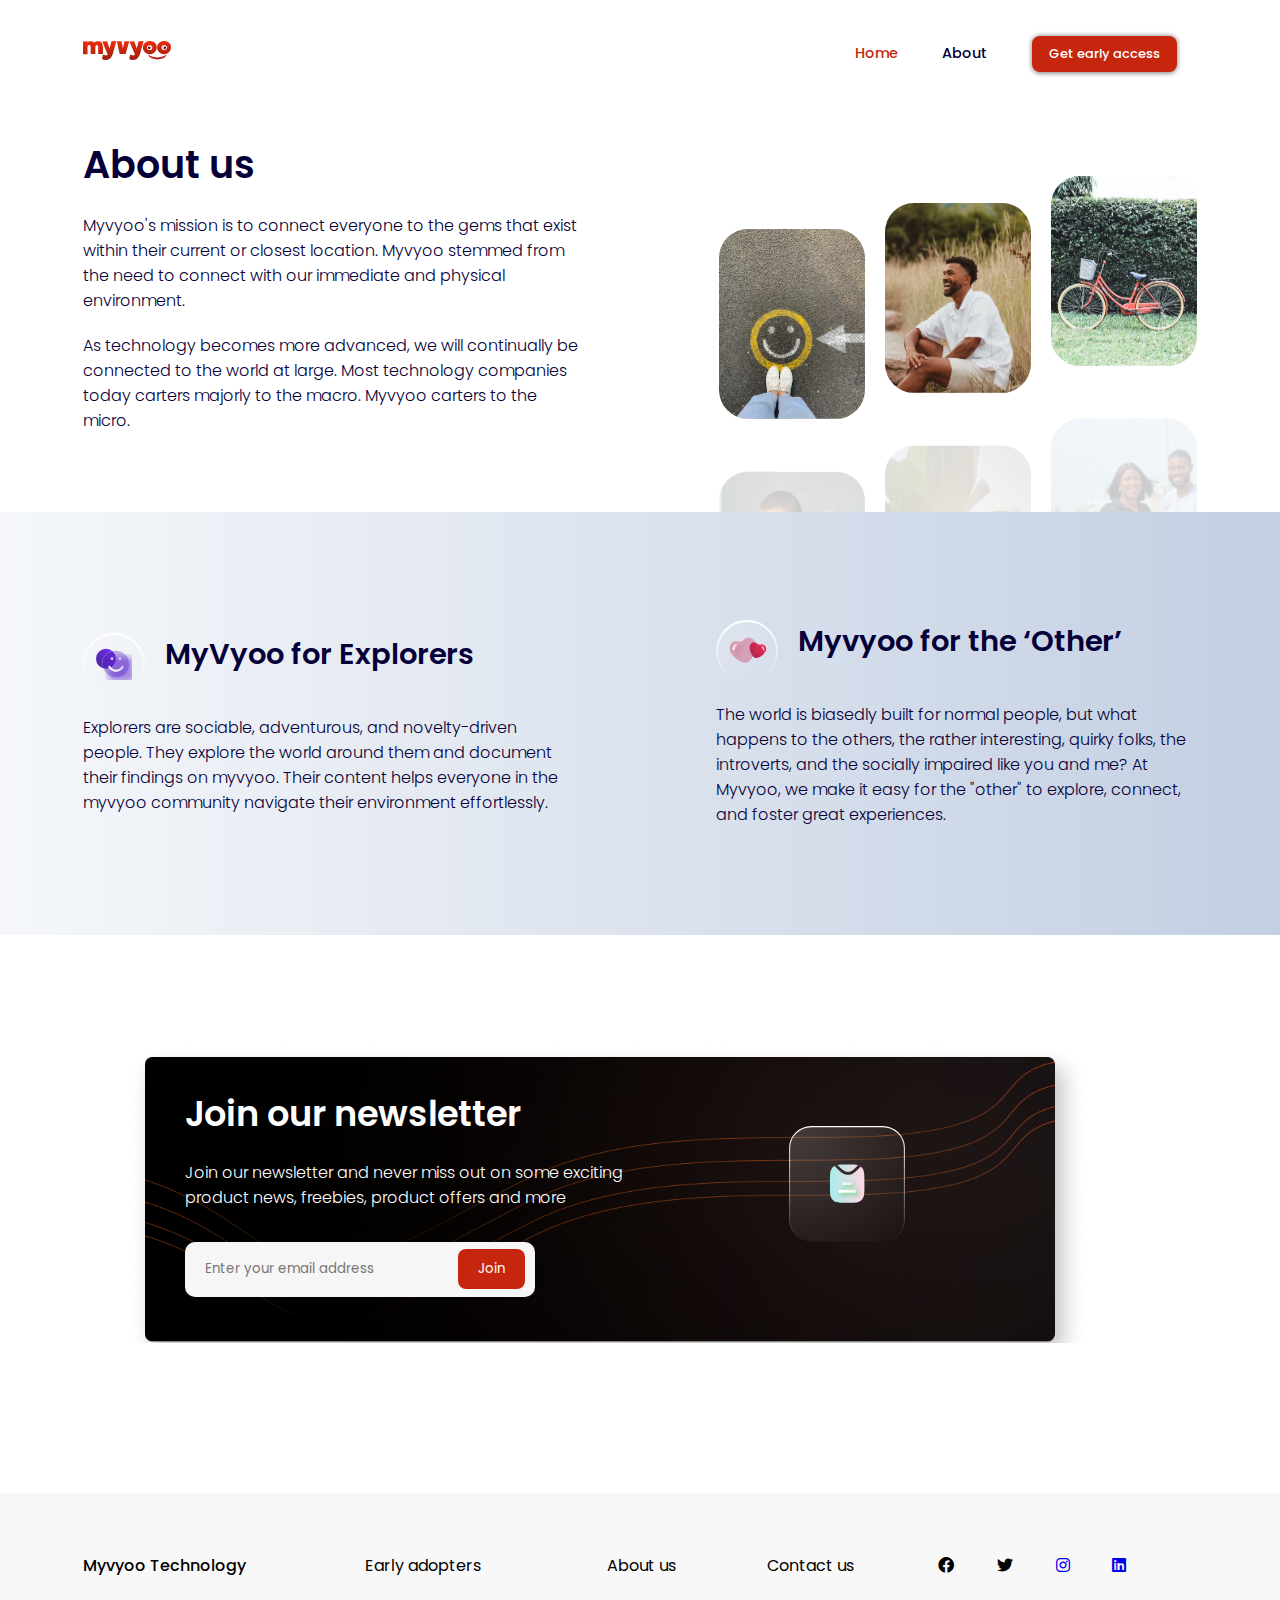
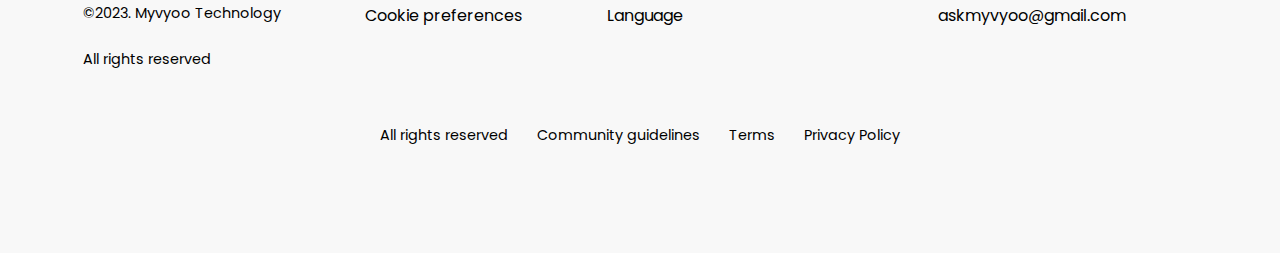
==== Desktop/PROJECTS/front-end/myvoo/about.html @ 73b0bed8 "myvyoo app first commit" ====
<!DOCTYPE html>
<html lang="en">

<head>
    <meta charset="UTF-8">
    <meta name="viewport" content="width=device-width, initial-scale=1.0">
    <link rel="preconnect" href="https://fonts.googleapis.com">
    <link rel="preconnect" href="https://fonts.gstatic.com" crossorigin>
    <link href="https://fonts.googleapis.com/css2?family=Poppins:wght@300;500&display=swap" rel="stylesheet">
    <link rel="stylesheet" href="styles.css">
    <link rel="stylesheet" href="about.css">
    <link rel="stylesheet" href="access.css">
    <link rel="stylesheet" href="./fontawesome-free-6.4.0-web/css/all.css">
    <title>Document</title>
</head>

<body>
    <section class="header head">
        <nav>
            <a href="index.html"><img src="image/Myvyoo.svg"></a>
            <div class="nav-links">
                <ul class="link">
                    <li class="home"><a href="#">Home</a></li>
                    <li class="about"><a href="about.html">About</a></li>
                    <li><a href="access.html"><button onclick="myEmail()" id="menu-icons">Get early access</button></a>
                    </li>
                </ul>
            </div>
            <div class="toggle-btn"><i class="fa fa-bars"></i></div>
        </nav>
        <div class="dropdown-menu">
            <li class="home"><a href="index.html">Home</a></li>
            <li class="about"><a href="about.html">About</a></li>
            <li><a href="access.html"><button onclick="myEmail()" id="menu-icons">Get early access</button></a></li>
        </div>
    </section>
    <section class="about2 drop">
        <div class="about-content">
            <div class="left-content">
                <h1 class="about-header">About us</h1>
                <p class="about-description1">Myvyoo's mission is to connect everyone to the gems that exist within
                    their
                    current or closest location. Myvyoo stemmed from the need to connect with our immediate and physical
                    environment.</p>
                <p class="about-description2">As technology becomes more advanced, we will continually be connected to
                    the world at large. Most technology companies today carters majorly to the macro. Myvyoo carters to
                    the micro.</p>
            </div>
            <img src="image/about.svg" alt="" class="about-img">
        </div>
    </section>
    <section class="about-details">
        <div class="details">
            <div class="details1">
                <div class="details1-inline">
                    <img src="image/simle-icon.svg" alt="" class="smile">
                    <h1 class="smile">MyVyoo for Explorers</h1>
                </div>
                <p>Explorers are sociable, adventurous, and novelty-driven people. They explore the world around them
                    and document their findings on myvyoo. Their content helps everyone in the myvyoo community navigate
                    their environment effortlessly.</p>
            </div>
            <div class="details2">
                <div class="details2-inline">
                    <img src="image/love-icon.svg" alt="">
                    <h1>Myvyoo for the ‘Other’</h1>
                </div>
                <p>The world is biasedly built for normal people, but what happens to the others, the rather
                    interesting, quirky folks, the introverts, and the socially impaired like you and me? At Myvyoo, we
                    make it easy for the "other" to explore, connect, and foster great experiences.</p>
            </div>
        </div>
    </section>
    <section class="sect5">
        <div class="sect5-div">
            <div class="sect5-left">
                <h1>Join our newsletter</h1>
                <p>Join our newsletter and never miss out on some exciting<br>
                    product news, freebies, product offers and more</p>
                <form class="sect5-label">
                    <input type="email" placeholder="Enter your email address" Required>
                    <button type="submit">Join</button>
                </form>
            </div>
            <div class="sect5-right">
                <img src="image/mail.svg" alt="">
            </div>
        </div>
    </section>
    <footer class="footer">
        <div class="upper-footer">
            <div class="upper1">
                <h4>Myvyoo Technology</h4>
                <p>©2023. Myvyoo Technology</p>
                <p>All rights reserved</p>
            </div>
            <div class="upper2">
                <h4>Early adopters </h4>
                <h4>Cookie preferences</h4>
            </div>
            <div class="upper3">
                <h4>About us</h4>
                <h4>Language</h4>
            </div>
            <div class="upper4">
                <h4>Contact us</h4>
            </div>
            <div class="upper5">
                <h4 class="connect"><span><i class="fab fa-facebook"></i></span><span><i
                    class="fab fa-twitter"></i></span><span><a
                    href="https://www.instagram.com/askmyvyoo/"><i
                    class="fab fa-instagram"></i></a></span><span><a
                        href="https://www.linkedin.com/company/myvyoo/"><i class="fab fa-linkedin"></i></a></span></h4>
                <p>askmyvyoo@gmail.com</p>
            </div>
        </div>
        <div class="lower-footer">
            <p>All rights reserved <span>Community guidelines</span> <span>Terms</span> <span>Privacy Policy</span></p>
        </div>
    </footer>
    <script src="main.js"></script>
</body>

</html>
---- Desktop/PROJECTS/front-end/myvoo/styles.css ----
* {
  box-sizing: border-box;
  padding: 0;
  margin: 0;
  list-style: none;
  text-decoration: none;
  font-family: "Poppins", sans-serif;
}

.header {
  display: block;
  justify-content: space-between;
  height: 82vh;
  width: 100%;
  position: relative;
}

nav {
  display: flex;
  justify-content: space-between;
  align-items: center;
  padding: 2.2% 6.5%;
}

nav a img {
  width: 88px;
}

.nav-links {
  flex: 1;
  text-align: right;
}

.nav-links ul li {
  display: inline-block;
  padding: 8px 20px;
  font-size: 0.9em;
  font-weight: 500;
}

.about>a {
  color: #050038;
}

.home>a {
  color: #c5260d;
}

.nav-links>ul>li>a>button,
.dropdown-menu>li>a>button {
  padding: 8px 17px;
  border-radius: 8px;
  background-color: #c5260d;
  color: white;
  border: none;
  box-shadow: 0px 0.5px 5px rgb(119, 116, 116);
  font-size: 0.9em;
  font-weight: 500;
  cursor: pointer;
}

.right-nav>button,
.dropdown-menu>li>a>button:hover {
  background-color: #a31c07;
}

/*Dropdown mneu*/
.dropdown-menu {
  position: absolute;
  top: 70px;
  text-align: left;
  z-index: 2;
  left: 6.5%;
  width: 400px;
  height: 0;
  transition: height 0.2s cubic-bezier(0.175, 0.885, 0.32, 1.275);
  overflow: hidden;
  display: none;
  margin-top: 10px;
}

.dropdown-menu li {
  padding-bottom: 20px;
}

.dropdown-menu.open {
  height: 200px;
}

nav .toggle-btn {
  display: none;
  cursor: pointer;
}


/*sect1 section*/
.sect1 {
  display: flex;
  justify-content: space-between;
  align-items: flex-end;
  padding: 2.2% 6.5%;
}

.sect1-left {
  display: block;
}

.title {
  font-size: 45px;
  font-family: "Poppins", sans-serif;
  font-weight: 700;
  color: #050038;
  left: 0;
}

.auto-type {
  color: #c5260d;
}

.description {
  font-family: "Poppins", sans-serif;
  font-size: 15px;
  color: #050038;
  margin-top: 20px;
  margin-bottom: 20px;
}

.submit {
  display: flex;
  justify-content: space-between;
  align-items: center;
}

.submit form input {
  width: 320px;
  height: 35px;
  padding-left: 15px;
  padding-right: 8px;
  border-radius: 10px;
  margin-right: 20px;
  border: none;
  background-color: rgb(248, 247, 247);
}

.submit form a button,
.sect3-subleft>button {
  color: #fff;
  background-color: #c5260d;
  border-radius: 10px;
  border: none;
  font-size: 0.8em;
  font-weight: 500;
  padding: 8px 15px;
  cursor: pointer;
  text-align: center;
}

.submit>button:hover {
  background-color: #a31c07;
}

.sect1-right>img {
  height: 320px;
}

/*section twoo*/
.sect2,
.sect4 {
  background-image: linear-gradient(to right, #f5f7fa, #c3cfe2);
  display: flex;
  justify-content: space-between;
  height: 82vh;
  align-items: center;
  padding: 2.2% 6.5%;
}

.sect2-rigth,
.sect4-rigth {
  align-items: center;
  margin-right: 15em;
  color: #050038;
}

.sect2-rigth>h1,
.sect3-left>h1,
.sect4-rigth>h1,
.sect5-left>h1 {
  font-size: 2.2em;
  font-weight: 600;
}

.sect2-rigth>p,
.sect3-left>p,
.sect4-rigth>p,
.sect5-left>p {
  margin-top: 20px;
  margin-bottom: 2em;
  font-size: 1em;
  font-weight: 300;
}

.sect2-rigth>h4,
.sect4-rigth>h4 {
  background-color: #fff;
  border-radius: 30px;
  text-align: center;
  padding: 20px 0;
  font-weight: 400;
}

.fa-search {
  padding-right: 10px;
}

/*section3*/
.sect3 {
  display: flex;
  justify-content: space-between;
  margin-left: 6%;
  margin-right: 6%;
  margin-top: 8em;
  margin-bottom: 5em;
}

.sect3-left {
  color: #050038;
}

.sect3-left>h1 {
  margin-top: 2em;
}

.sect3-subleft {
  display: flex;
  justify-content: space-between;
  align-items: center;
}

.sect3-right>img {
  width: 500px;
}

.sect3-subleft>button:hover {
  background-color: #a31c07;
}

.sect4-rigth {
  margin-right: 8%;
}

.switch {
  position: relative;
  display: inline-block;
  width: 54px;
  height: 24px;
}

.switch input {
  opacity: 0;
  width: 0;
  height: 0;
}

.slider {
  position: absolute;
  cursor: pointer;
  top: 0;
  left: 0;
  bottom: 0;
  right: 0;
  background-color: #fff;
  border-radius: 34px;
  -webkit-transition: 0.4s;
  transition: 0.4s;
}

.slider:before {
  position: absolute;
  height: 18px;
  content: "";
  width: 18px;
  left: 4px;
  bottom: 2px;
  background-color: #ccc;
  -webkit-transition: 0.4s;
  transition: 0.4s;
  border-radius: 50%;
}

input:focus+.slider {
  box-shadow: 0 0 1px #e11616;
}

input:checked+.slider:before {
  -webkit-transform: translateX(26px);
  -ms-transform: translateX(26px);
  transform: translateX(26px);
  background-color: #fc6767;
}

#change2 {
  font-weight: 500;
  font-style: 0.5em;
  margin-left: 10px;
}

.sect5 {
  height: 50vh;
}

.sect5-div {
  background-image: url(image/cta.png);
  display: flex;
  justify-content: space-evenly;
  align-items: center;
  height: 300px;
  background-repeat: no-repeat;
  background-size: cover;
  width: 75%;
  margin-left: 10%;
  color: #fff;
  margin-top: 90px;
}

.sect5-left {
  margin-left: -60px;
}

.sect5-label {
  display: inline-block;
  position: relative;
  height: 50px;
  width: 80%;
}
.sect5-label>input {
  position: absolute;
  width: 100%;
  height: 55px;
  border: none;
  border-radius: 10px;
  padding-left: 20px;
}

.sect5-label>button {
  position: absolute;
  top: 7px;
  padding: 10px 20px;
  right: 10px;
  border: none;
  border-radius: 8px;
  background-color: #c5260d;
  color: #fff;
  cursor: pointer;
}

.sect5-right>img {
  width: 50%;
  margin-top: -10px;
  margin-left: 50px;
  margin-right: -20px;
}

.sect5-label>button:hover {
  background-color: #a31c07;
}

.footer {
  background-color: #f8f8f8;
  display: block;
  height: 40vh;
  align-items: center;


}

.upper-footer {
  display: flex;
  justify-content: space-between;
  margin-bottom: 50px;
  padding-top: 60px;
  padding-left: 6.5%;
  padding-right: 12%;
}

.lower-footer {
  display: flex;
  justify-content: center;
  align-items: center;
  text-align: center;
}

.upper1 {
  display: block;
}

.upper1>h4,
.upper1>p,
.upper2>h4,
.upper3>h4,
.upper5>h4,
.upper4>h4 {
  margin-bottom: 25px;
  font-weight: 400;
}

.upper1>h4 {
  font-weight: 500;
}

.upper1>p {
  font-size: 0.9em;
}

.lower-footer {
  text-align: center;
  align-items: center;
  margin-top: -20px;
  font-size: 0.9em;
  width: 100%;
  margin-bottom: 10px;
}

.lower-footer>p>span {
  margin-left: 25px;
}

.connect {
  display: flex;
  justify-content: space-between;
  width: 100%;

}

@media only screen and (max-width: 1024px) {
  .header {
    padding-top: 30px;
    height: auto;
  }

  nav a img {
    width: 75px;
  }

  .nav-links ul li {
    display: none;
    left: 0;
  }

  .dropdown-menu {
    display: block;
  }

  .header nav .toggle-btn {
    display: block;
    cursor: pointer;
  }

   .drop {
    margin-top: 60px;
  }

  .header>.sect1 {
    display: block;
    align-items: center;
    text-align: center;
  }

  .header .sect1 h1,
  .sect2-rigth h1, .sect4-rigth h1 {
    font-size: 1.9em;
    font-weight: 600;
  }

  .sect1-right img,
  .sect2-left,
  .sect3-right img,
  .sect4-left {
    max-width: 100%;
    align-items: center;
    text-align: center;
    margin-top: 30px;
    margin-bottom: 40px;

  }

  .sect1 .sect1-left .submit>a>button {
    padding: auto;
    text-align: center;
    max-width: 40%;
  }

  .submit input {
    max-width: 50%;
  }

  .sect2-rigth {
    margin-right: 0;
    align-items: center;
  }

  .sect2,
  .sect3,
  .sect4,
  .sect5-div {
    display: block;
    height: auto;
    align-items: center;
    text-align: center;
  }

  .sect2-rigth>h4 {
    padding: 15px auto;
  }

  .sect2-left,
  .sect4-left {
    margin-top: 60px;
  }

  .sect3-right img {
    margin-bottom: 10px;
  }

  .sect3-subleft img {
    max-width: 100%;
  }

  .sect3-subleft button {
    padding: auto;
  }
  .sect5-div .sect5-left h1 {
    padding-top: 50px;
    text-align: center;

  }
  .sect5-div { 
    max-height: auto;
    margin-right: 0;
    width: 100%;
    margin: 0;
    padding-left: 20px;
  }
  .sect5 {  
    height: 100%;
    padding-left: 2.2%; 
    padding-right: 6.5%;
  }
  .sect5-left {
    margin: 0 auto;
    padding: 20px;
    align-items: center;
    text-align: center;
  }
  .sect5-label {
    width: 100%;
    align-items: center;
    margin-left: 0;
    left: 0;
    padding-bottom: 70px;
  }
  .sect5-label input {  
    align-items: center;
    margin-left: 0;
    left: 0;
  }
  .sect5-right img {
    margin-left: 0;
    left: 0;
    height: auto;
    margin-bottom: 70px;
    width: 30%;
  }
  .sect5-left p {
    text-align: center;
    align-items: center;
  }
  .upper-footer {
    display: block;
    margin-left: 6.5%;
  }
  .connect {
    width: 50%;

  }
  .lower-footer {
    padding-left: 10px;
    padding-right: 10px;
    max-width: 100%;
    padding-bottom: 20px;
  }
  .upper3, .upper4, .upper5 {
    margin-top: 50px;
  }

}
---- Desktop/PROJECTS/front-end/myvoo/about.css ----
* {
    box-sizing: border-box;
    padding: 0;
    margin: 0;
    list-style: none;
    text-decoration: none;
    font-family: "Poppins", sans-serif;
    border: none;
}

.head {
    height: 100%;
}
.about2 {
    padding: 2.2% 6.5%;
   
}
.about-content {
    display: flex;
    justify-content: space-between;
    position: relative;
}
.left-content {
    width: 45%;
}
.about-header {
        font-size: 38px;
        font-family: "Poppins", sans-serif;
        font-weight: 600;
        color: #050038;
        left: 0;
}

.about-description1, .about-description2 {
    font-family: "Poppins", sans-serif;
    font-size: 16px;
    color: #050038;
    margin-top: 20px;
    margin-bottom: 20px;
    font-weight: 300;
}
.about-img {
    margin-top: 40px;
    padding-left: 2%;
}
.about-details {
    position: absolute;
    background-image: linear-gradient(to right, #f5f7fa, #c3cfe2);
    top: 512px;
    width: 100%;
    align-items: center;
}
.details {
    display: flex;
    justify-content: space-between;
    padding: 2.2% 6.5%;
    align-items: center;
}

.details1, .details2 {
    display: block;
    height: auto;
    width: 43.2%;
    margin:  80px 0;
    
}

.details1-inline, .details2-inline {
    display: flex;
    padding-bottom: 20px;
}
.details1-inline h1, .details2-inline h1 {
    font-size: 29px;
    font-family: "Poppins", sans-serif;
    color: #050038;
    font-weight: 600;
    padding-left: 20px;
}

.details1 p, .details2 p {
    font-size: 16px;
    font-family: "Poppins", sans-serif;
    color: #050038;
    font-weight: 300;
}
@media only screen and (max-width: 1024px) {
    .about-content {
        display: block;
        height: 100%;
        max-width: 100%;
        align-items: center;
        text-align: center;
    }
    .about2 {
        height: 100%;
    }
    .about-header {
        font-size: 2.2em;
    }
    .left-content {
        width: 100%;
    }
    .about-img {
        max-width: 100%;
    }
    .about-details {
        top: 800px;

    }
    .details {
        display: block;
    }
    .details1, .details2 {
        width: 100%;
    }
    .sect5 {
        margin-top: 620px;
    }
}
---- Desktop/PROJECTS/front-end/myvoo/access.css ----
* {
    box-sizing: border-box;
    padding: 0;
    margin: 0;
    list-style: none;
    text-decoration: none;
    font-family: "Poppins", sans-serif;
    border: none;
}

.head {
    height: 100%;
}

.get-access {
    display: flex;
    justify-content: space-between;

}

.right-access {
    align-items: center;
    margin-top: 5em;
    margin-right: 9em;
}

.left-access {
    margin-left: 6.5%;
    display: block;
    color: #050038;
    width: 512px;

}

.form {
    width: 100%;
}

.form1,
.form2,
.form3,
.form4,
.form5,
.form6,
.form7,
.form8 {
    display: block;
    justify-content: space-between;
    margin-bottom: 1em;
}

label {
    display: block;
    margin-bottom: 5px;
}

.topic>h1 {
    margin-bottom: 0.5em;
    margin-top: 1em;
    font-size: 2.2em;
    font-weight: 600;
    color: #050038;
    width: 100%;
}

.topic>p {
    margin-bottom: 2em;
    font-weight: 300;
}

input,
select {
    width: 100%;
    height: 50px;
    padding-left: 10px;
    border-radius: 10px;
    background-color: #f6f6f6;
}

#twitter-input,
#instagram-input,
#whatsapp-input {
    display: none;
}

.form7>select {
    margin-bottom: 1.2em;
}

.reg {
    display: flex;
    justify-content: flex-end;
    width: 100%;
}

.register {
    background-color: #c5260d;
    padding: 10px 20px;
    right: 0;
    align-items: end;
    cursor: pointer;
    color: #ffff;
    border-radius: 8px;
    justify-self: flex-end;
    border: none;
}

.register:hover {
    background-color: #a31c07;
}

@media only screen and (max-width: 1024px) {
    .get-access {
        display: block;
        width: 85%;
    }

    .right-access {
        display: none;
    }

    .left-access {
        max-width: 100%;
    }

    .form {
        max-width: 100%;
    }

    .topic h1 {
        align-items: center;
        text-align: center;
        font-size: 1.92em;
        font-weight: 600;
    }

    .topic p {
        text-align: center;
    }

    .reg {
        display: block;
        align-items: center;
    }

    .register {
        align-items: center;
        text-align: center;
        justify-self: center;
        width: 100%;
    }
}
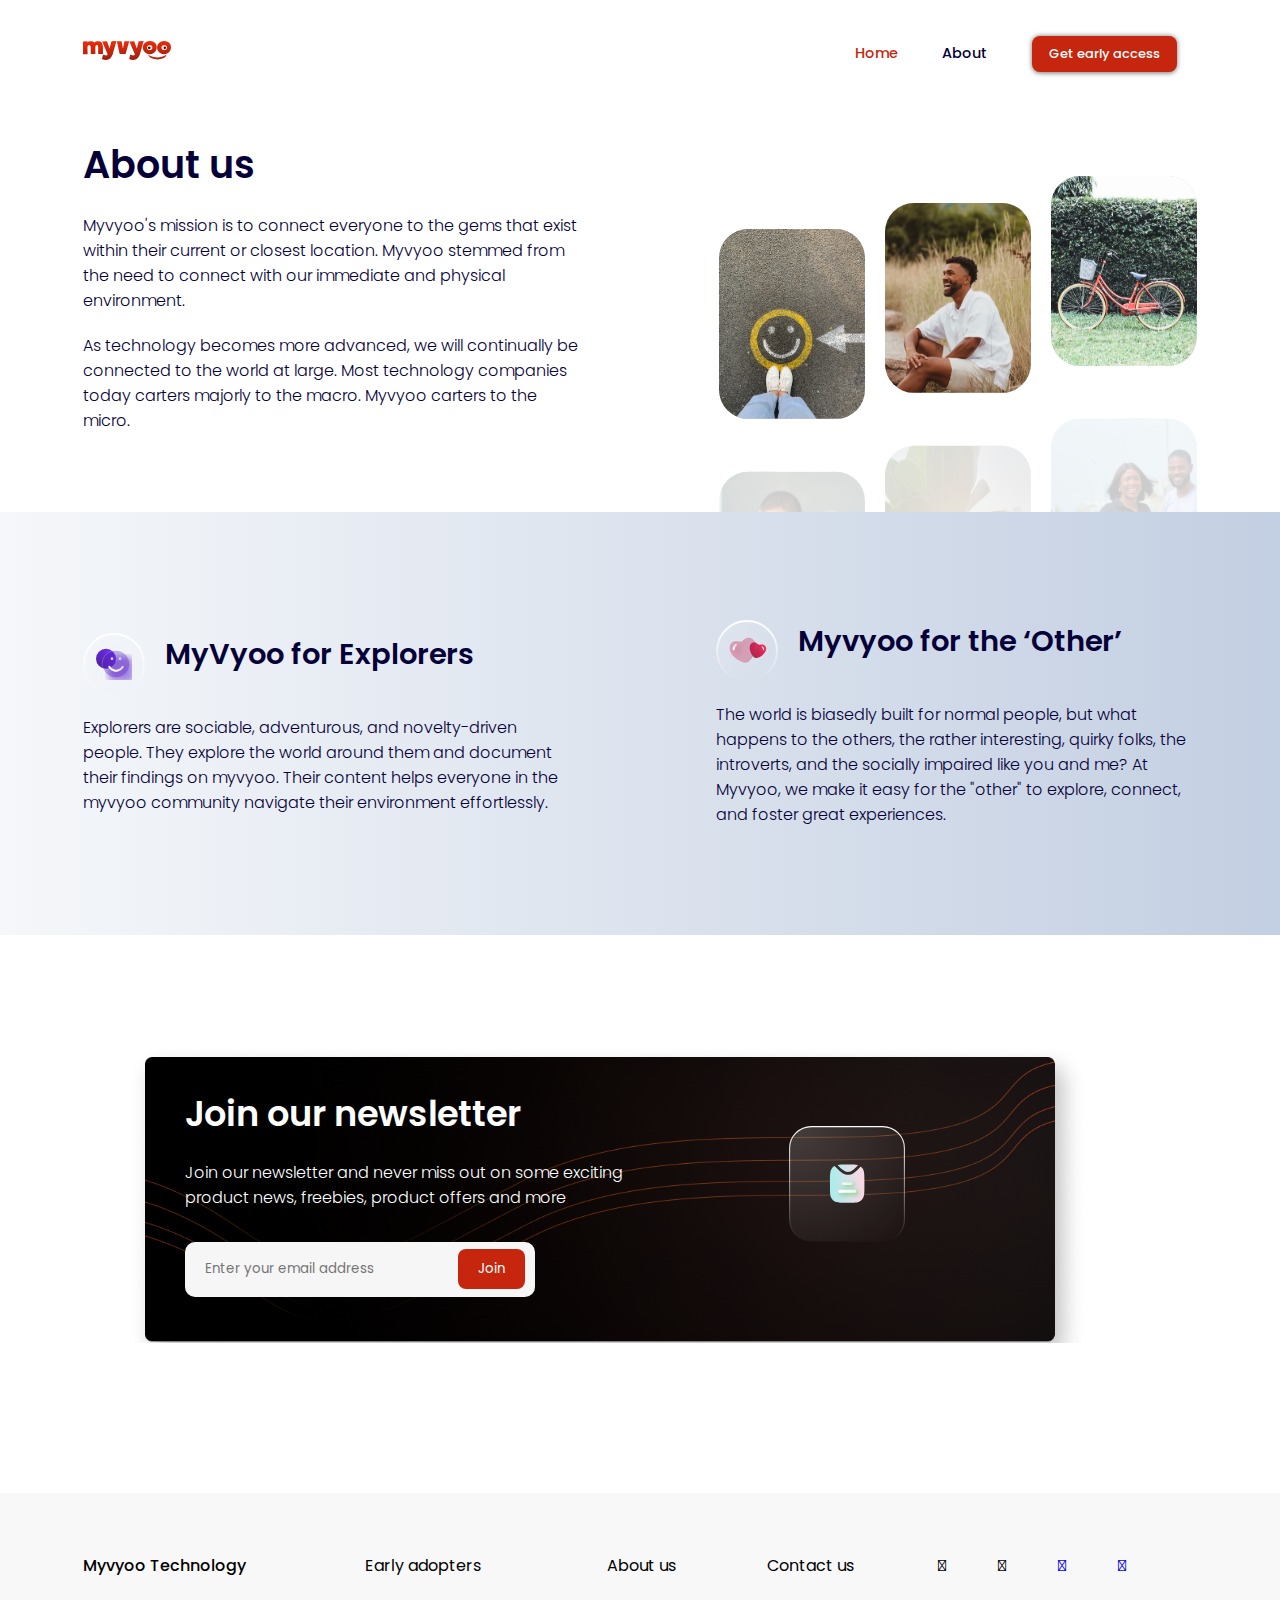
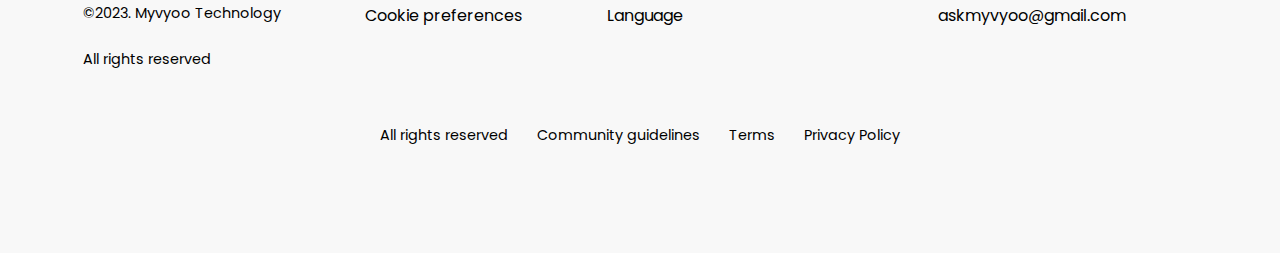
==== commit d969642c: "myvyoo first commit" ====
--- a/Desktop/PROJECTS/front-end/myvoo/about.html
+++ b/Desktop/PROJECTS/front-end/myvoo/about.html
@@ -10,7 +10,8 @@
     <link rel="stylesheet" href="styles.css">
     <link rel="stylesheet" href="about.css">
     <link rel="stylesheet" href="access.css">
-    <link rel="stylesheet" href="./fontawesome-free-6.4.0-web/css/all.css">
+    <!--<link rel="stylesheet" href="./fontawesome-free-6.4.0-web/css/all.css">-->
+    <link rel="stylesheet" href="https://cdn.jsdelivr.net/npm/font-awesome@4.7.0/css/font-awesome.css">
     <title>Document</title>
 </head>
 
